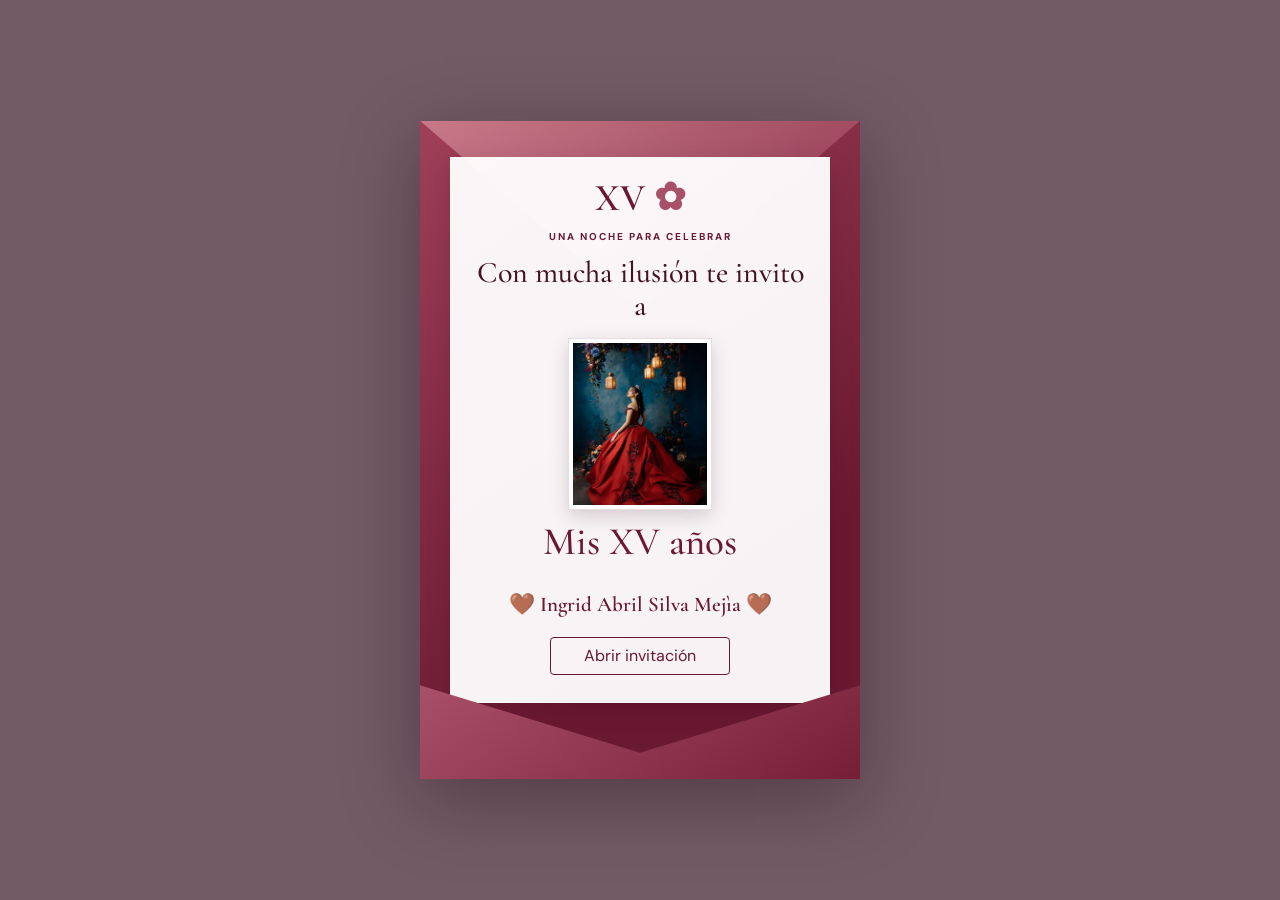
==== index.html @ 30e4f1e2 "Add files via upload Invitacion V1" ====
<!DOCTYPE html>
<html lang="es">
<head>
    <meta charset="UTF-8">
    <meta name="viewport" content="width=device-width, initial-scale=1.0">
    <meta name="theme-color" content="#6b1832">
    <meta name="description" content="Te invitamos a celebrar una noche muy especial: mis XV años.">
    <title>Mis XV años | Una noche inolvidable</title>
    <link rel="preconnect" href="https://fonts.googleapis.com">
    <link rel="preconnect" href="https://fonts.gstatic.com" crossorigin>
    <link href="https://fonts.googleapis.com/css2?family=Cormorant+Garamond:wght@400;500;600;700&family=DM+Sans:wght@400;500;600;700&display=swap" rel="stylesheet">
    <link rel="stylesheet" href="xv.css">
</head>


<body>
  <div class="welcome" id="sobre-inicial" role="dialog" aria-modal="true" aria-labelledby="welcome-title">
    <div class="welcome__card">
      <div class="welcome__face welcome__face--front">
        <div class="welcome__letter">
          <span class="welcome__ornament" aria-hidden="true">XV <span>✿</span></span>
          <p class="eyebrow">Una noche para celebrar</p>
          <h1 id="welcome-title">Con mucha ilusión te invito a</h1>
          <img class="welcome__photo" src="vestimenta.jpg" alt="Ingrid con su vestido de quinceañera">
          <p class="welcome__names">Mis XV años</p>
          <h2 class="welcome__guest-of-honor">🤎 Ingrid Abril Silva Mejìa 🤎</h2>
          <button class="button button--rose" id="abrir-invitacion" type="button">Abrir invitación</button>
        </div>
        <span class="welcome__flap" aria-hidden="true"></span>
        <span class="welcome__front" aria-hidden="true"></span>
      </div>
      <div class="welcome__face welcome__face--back" aria-hidden="true">
        <span class="welcome__back-ornament">✿</span>
        <span class="welcome__back-title">Mis XV años</span>
        <span class="welcome__back-name">Ingrid Abril</span>
        <span class="welcome__back-ornament">♡</span>
      </div>
    </div>
  </div>

  <audio id="musica-xv" loop preload="none">
    <source src="The_Cranberries_Dreams_Dir_Nico_Soultanakis720P_HDmp3.mp3" type="audio/mpeg">
  </audio>

  <main id="contenido-principal" hidden>
    <button class="music-toggle" id="btn-musica" type="button" aria-label="Reproducir música" title="Reproducir música">
      <svg class="music-toggle__monkey" viewBox="0 0 100 100" aria-hidden="true">
        <circle cx="19" cy="43" r="16" fill="#713b28"/>
        <circle cx="81" cy="43" r="16" fill="#713b28"/>
        <circle cx="19" cy="43" r="9" fill="#e99a83"/>
        <circle cx="81" cy="43" r="9" fill="#e99a83"/>
        <ellipse cx="50" cy="51" rx="35" ry="37" fill="#8d4b2f"/>
        <ellipse cx="50" cy="60" rx="25" ry="23" fill="#f3c99e"/>
        <ellipse cx="39" cy="48" rx="4" ry="5" fill="#2c1b19"/>
        <ellipse cx="61" cy="48" rx="4" ry="5" fill="#2c1b19"/>
        <ellipse cx="50" cy="61" rx="8" ry="6" fill="#713b28"/>
        <path d="M43 69q7 7 14 0" fill="none" stroke="#713b28" stroke-linecap="round" stroke-width="2.5"/>
        <circle cx="79" cy="79" r="16" fill="#f6c1d5" stroke="#fff" stroke-width="3"/>
        <path d="M78 69v12.5a4.5 4.5 0 1 1-3-4.25V72l11-2v9.5a4.5 4.5 0 1 1-3-4.25V68z" fill="#6b1832"/>
      </svg>
      <span class="music-toggle__label">Reproducir música</span>
    </button>
    <header class="hero" id="inicio">
      <img class="hero__photo" src="2.jpg" alt="Fotografía familiar" fetchpriority="high">
      <div class="hero__shade"></div>
      <div class="hero__content">
        <p class="eyebrow eyebrow--light">Con la bendición de mi familia</p>
        <h1>Mis <span>XV</span></h1>
        <p class="hero__subtitle">Una noche inolvidable</p>
        <span class="ornament-line" aria-hidden="true"></span>
        <p class="hero__date">6 de febrero de 2027 <span>·</span> 5:00 PM · Misión Pastoral San Benito Abad</p>
        <div class="hero__countdown" id="countdown" role="timer" aria-label="Tiempo restante para mis XV años"></div>
        <a class="scroll-link" href="#invitacion">Descubrir la invitación <span aria-hidden="true">↓</span></a>
      </div>
    </header>

    <section class="invitation section-reveal" id="invitacion">
      <div class="invitation__inner">
        <p class="eyebrow">Una fecha muy especial</p>
        <h2>¡Te espero para<br>celebrar mis XV!</h2>
        <p class="invitation__copy">Quiero compartir contigo una noche llena de alegría, música y momentos inolvidables.</p>
        <div class="invitation__details">
          <div><span>Fecha</span><strong>06 · 02 · 2027</strong></div>
          <div><span>Ceremonia</span><strong>5:00 PM</strong></div>
        </div>
      </div>
    </section>

    <section class="family section-reveal">
      <div class="family__confettis" aria-hidden="true"></div>
      <div class="section-heading">
        <p class="eyebrow">Con todo mi cariño</p>
        <h2>Mi familia</h2>
        <span class="ornament-line" aria-hidden="true"></span>
      </div>
      <div class="family__columns">
        <div class="family__group">
          <p class="eyebrow">Con amor</p>
          <h3>Maribel Mejìa</h3>
        </div>
        <div class="family__divider" aria-hidden="true">&amp;</div>
        <div class="family__group">
          <p class="eyebrow">Con amor</p>
          <h3>Oscar Silva</h3>
        </div>
      </div>
      <div class="family__godparents">
        <p class="eyebrow">Mis padrinos</p>
        <h3>Juan Silva  <br> &   <br> Socorro Martinez</h3>
      </div>
    </section>

    <section class="when section-reveal" id="donde">
      <div class="section-heading">
        <p class="eyebrow">Celebra conmigo</p>
        <h2>El gran día</h2>
        <span class="ornament-line" aria-hidden="true"></span>
      </div>
      <div class="when__grid">
        <article class="venue">
          <p class="venue__number">01</p>
          <p class="eyebrow">Misa de acción de gracias</p>
          <h3>Misión Pastoral San Benito Abad</h3>
          <p class="venue__detail">6 de febrero de 2027<br>5:00 PM</p>
          <a class="text-link" href="https://www.google.com/maps/place/Misi%C3%B3n+Pastoral+San+Benito+Abad/@19.6122357,-99.2534161,2339a,75y,11.13h,90t/data=!3m7!1e1!3m5!1sdpe-6t6GuTnbYP29qfIzUw!2e0!6shttps:%2F%2Fstreetviewpixels-pa.clients6.google.com%2Fv1%2Fthumbnail%3Fcb_client%3Dmaps_sv.tactile%26w%3D900%26h%3D600%26pitch%3D0%26panoid%3Ddpe-6t6GuTnbYP29qfIzUw%26yaw%3D11.132422!7i16384!8i8192!4m14!1m7!3m6!1s0x85d21c2103e4a191:0x420dc3107eb831f0!2sMisi%C3%B3n+Pastoral+San+Benito+Abad!8m2!3d19.6126262!4d-99.2533243!16s%2Fg%2F1tlw9f0z!3m5!1s0x85d21c2103e4a191:0x420dc3107eb831f0!8m2!3d19.6126262!4d-99.2533243!16s%2Fg%2F1tlw9f0z?hl=es&entry=ttu&g_ep=EgoyMDI2MTEwNC4wIKXMDSoASAFQAw%3D%3D" target="_blank" rel="noreferrer">Ver ubicación <span aria-hidden="true">↗</span></a>
          <div class="map-frame">
            <iframe title="Ubicación de la Iglesia " src="https://www.google.com/maps/embed?pb=!4v1794340096740!6m8!1m7!1sdpe-6t6GuTnbYP29qfIzUw!2m2!1d19.61223569526298!2d-99.25341608634376!3f11.132422!4f0!5f0.7820865974627469" width="600" height="450" style="border:0;" allowfullscreen="" loading="lazy" referrerpolicy="strict-origin-when-cross-origin"></iframe>
        </article>
        <article class="venue venue--reception">
          <p class="venue__number">02</p>
          <p class="eyebrow">Después de la misa</p>
          <h3>Recepción</h3>
          <p class="venue__detail">Salón de Eventos Paraíso del Lago</p>
          <iframe src="https://www.google.com/maps/embed?pb=!4v1794340996801!6m8!1m7!1sdqUSLPzIxo-maxhY0aLf6w!2m2!1d19.63039545150754!2d-99.250077140533!3f251.9183203201843!4f-6.220712863128952!5f0.7820865974627469" width="600" height="450" style="border:0;" allowfullscreen="" loading="lazy" referrerpolicy="strict-origin-when-cross-origin"></iframe>
          <details class="venue__calendar">
            <summary class="btn-calendar">📅 Guarda la fecha en tu calendario <span aria-hidden="true">⌄</span></summary>
            <div class="venue__calendar-menu">
              <a class="btn-calendar" href="https://calendar.google.com/calendar/render?action=TEMPLATE&amp;text=Recepci%C3%B3n%20de%20mis%20XV%20a%C3%B1os&amp;dates=20270206T180000/20270207T000000&amp;ctz=America%2FMexico_City&amp;details=Recepci%C3%B3n%20de%20XV%20a%C3%B1os.%20%C2%A1Nos%20espera%20una%20tarde%20llena%20de%20alegr%C3%ADa!&amp;location=Sal%C3%B3n%20de%20Eventos%20Para%C3%ADso%20del%20Lago" target="_blank" rel="noreferrer">Agregar a Google Calendar</a>
              <a class="btn-calendar" href="recepcion.ics">Agregar a Apple Calendar</a>
            </div>
          </details>
          <p class="venue__note">¡Nos espera una tarde llena de alegría!</p>
        </article>
      </div>
    </section>

    <section class="schedule section-reveal" id="programa">
      <div class="section-heading">
        <p class="eyebrow">Una noche para recordar</p>
        <h2>Itinerario</h2>
        <span class="ornament-line" aria-hidden="true"></span>
      </div>
      <ol class="schedule__list">
        <li><span class="schedule__icon" aria-hidden="true"><span class="schedule__water"></span><span class="schedule__symbol">⛪</span></span><time>17:00 HRS</time><span>Misa de acción de gracias</span></li>
        <li><span class="schedule__icon" aria-hidden="true"><span class="schedule__water"></span><span class="schedule__symbol">🍽</span></span><time>18:30–20:00 HRS</time><span>Cena</span></li>
        <li><span class="schedule__icon" aria-hidden="true"><span class="schedule__water"></span><span class="schedule__symbol">💃</span></span><time>20:00 HRS</time><span>Vals de la quinceañera</span></li>
        <li><span class="schedule__icon" aria-hidden="true"><span class="schedule__water"></span><span class="schedule__symbol">🎂</span></span><time>21:30 HRS</time><span>Partida del pastel</span></li>
        <li><span class="schedule__icon" aria-hidden="true"><span class="schedule__water"></span><span class="schedule__symbol">♫</span></span><time>22:00 HRS en adelante...</time><span>Celebración</span></li>
      </ol>
    </section>

    <section class="celebration-info section-reveal">
      <article class="info-panel dress-code">
        <span class="info-panel__icon" aria-hidden="true">✿</span>
        <p class="eyebrow">Código de vestimenta</p>
        <h2>Formal</h2>
        <h2></h2>🌹 El color vino está reservado para la quinceañera. 🌹</h2>
      </article>
      <article class="info-panel gift-table">
        <span class="info-panel__icon" aria-hidden="true">♡</span>
        <p class="eyebrow">Mesa de regalos</p>
        <h2>Tu compañía es mi mejor regalo</h2>
        <!-- <p>Si deseas tener un detalle conmigo, un sobre será muy bien recibido.</p> -->
        <button class="gift-table__surprise" id="gift-surprise" type="button" aria-label="Toca el regalo para lanzar confeti">
          <img class="gift-table__image" src="regalo.jpg" alt="">
          <span class="gift-table__confetti" aria-hidden="true"></span>
        </button>
        <p class="gift-table__hint">Toca el regalo para lanzar confeti</p>
        <p>¿Quieres sorprenderme? Un detallito tuyo me hará muchísima ilusión. ¡Gracias por tu cariño!</p>
        <!-- <div class="gift-links">
          <a class="gift-link gift-link--primary" href="https://www.elpalaciodehierro.com/listaregalos" target="_blank" rel="noreferrer">Abrir mesa de regalos <span aria-hidden="true">↗</span></a>
          <a class="gift-link" href="https://www.elpalaciodehierro.com/" target="_blank" rel="noreferrer">Visitar Palacio de Hierro <span aria-hidden="true">↗</span></a>
        </div> -->
      </article>
    </section>

    <!-- <section class="gallery section-reveal" id="fotos">
      <div class="section-heading">
        <p class="eyebrow">Un recuerdo de esta etapa tan especial</p>
        <h2>Fotos de la quinceañera</h2>
        <span class="ornament-line" aria-hidden="true"></span>
      </div>
      <div class="carousel">
        <button class="carousel__button" id="anterior" type="button" aria-label="Foto anterior">←</button>
        <figure class="carousel__frame">
          <img id="imagen-carrusel" src="7.jpg" alt="Foto de ejemplo de la quinceañera, 1 de 7">
          <figcaption id="foto-contador" aria-live="polite">01 / 07</figcaption>
        </figure>
        <button class="carousel__button" id="siguiente" type="button" aria-label="Foto siguiente">→</button>
      </div>
    </section> -->

    <!-- <section class="favorite-people section-reveal" id="personas-favoritas">
      <div class="section-heading">
        <p class="eyebrow">Siempre cerca de mi corazón</p>
        <h2>Mis personas favoritas</h2>
        <span class="ornament-line" aria-hidden="true"></span>
      </div>
      <div class="favorite-people__grid">
        <article class="favorite-person">
          <div class="favorite-person__caption"><p class="eyebrow">Mi raíz y mi hogar</p><h3>Mis papás</h3></div>
          <img src="5.jpg" alt="Foto de ejemplo de mis papás" loading="lazy">
        </article>
        <article class="favorite-person">
          <div class="favorite-person__caption"><p class="eyebrow">Mis compañeros de aventuras</p><h3>Mis hermanos</h3></div>
          <img src="4.jpg" alt="Foto de ejemplo de mis hermanos" loading="lazy">
        </article>
        <article class="favorite-person">
          <div class="favorite-person__caption"><p class="eyebrow">Un amor que me guía</p><h3>Mis abuelos</h3></div>
          <img src="3.jpg" alt="Foto de ejemplo de mis abuelos" loading="lazy">
        </article>
      </div>
    </section> -->

    <section class="trivia section-reveal" id="trivia">
      <div class="section-heading">
        <p class="eyebrow">¿Qué tanto sabes de esta noche?</p>
        <h2>Trivia de mis XV</h2>
        <span class="ornament-line" aria-hidden="true"></span>
        <p class="trivia__intro">Responde estas preguntas y descubre cuántas aciertas.</p>
      </div>
      <div class="trivia__game" id="trivia-juego">
        <p class="trivia__progress" id="trivia-progreso" aria-live="polite">5 preguntas</p>
        <h3 class="trivia__question" id="trivia-pregunta">¿Lista o listo para jugar?</h3>
        <div class="trivia__options" id="trivia-opciones"></div>
        <p class="trivia__feedback" id="trivia-mensaje" aria-live="polite"></p>
        <button class="button button--dark" id="trivia-iniciar" type="button">Comenzar trivia</button>
      </div>
    </section>

    <!-- <section class="music section-reveal" id="celebracion">
      <div class="section-heading">
        <p class="eyebrow">La fiesta continúa</p>
        <h2>Que suene la música</h2>
        <span class="ornament-line" aria-hidden="true"></span>
        <p class="music__note">Grupo invitado: La Azendencia</p>
      </div>
      <div class="video-frame">
        <video controls preload="metadata" poster="la_azendenciajpg.jpg">
          <source src="la_azendencia.mp4" type="video/mp4">
          Tu navegador no soporta video HTML5.
        </video>
      </div>
    </section> -->

    <section class="memories section-reveal">
      <div class="section-heading">
        <p class="eyebrow">Guarda un recuerdo de esta noche</p>
        <h2>Comparte tus fotos</h2>
        <span class="ornament-line" aria-hidden="true"></span>
        <p>Escanea el código para subir tus fotos de la fiesta.</p>
      </div>
      <img class="memories__qr" src="frame.png" alt="Código QR para compartir fotos">
    </section>

    <section class="rsvp section-reveal" id="confirmacion">
      <div class="rsvp__inner">
        <p class="eyebrow">¡Espero que puedas acompañarme!</p>
        <h2>Confirma tu asistencia</h2>
        <p id="pase-cupo" class="rsvp__quota" hidden></p>
        <p>Escribe tu nombre completo para preparar tu mensaje de confirmación.</p>
        <!-- <p class="rsvp__ticket-note">La familia prepara cada pase con el cupo asignado. El QR abre esta invitación e indica los lugares autorizados.</p> -->
        <form id="form-rsvp">
          <label for="nombre">Tu nombre completo</label>
          <input type="text" id="nombre" name="nombre" placeholder="Nombre y apellidos" autocomplete="name" minlength="3" maxlength="120" required>
          <div class="rsvp__actions">
            <button class="button button--dark" type="submit" name="confirmacion" value="Mamá"><svg class="whatsapp-icon" viewBox="0 0 24 24" aria-hidden="true"><path d="M20.5 11.7a8.4 8.4 0 0 1-12.4 7.4L3 20.5l1.5-4.9a8.4 8.4 0 1 1 16-3.9Z"/><path d="M8.8 8.1c.2-.5.4-.5.7-.5h.5c.2 0 .4.1.5.4l.8 1.8c.1.2.1.4 0 .6l-.5.7c-.2.2-.3.4-.1.7.2.4.8 1.3 1.7 2 .8.7 1.5.9 1.8 1 .3.1.5 0 .7-.2l.8-.9c.2-.2.4-.2.7-.1l1.7.8c.3.1.4.3.4.5s-.1 1-.6 1.4c-.5.5-1.1.7-1.8.7s-2-.3-3.8-1.4c-2.2-1.3-3.6-3.8-3.7-3.9-.1-.2-.9-1.2-.9-2.3 0-1.1.5-1.7.7-1.9Z"/></svg>CONFIRMAR MÀMA <span aria-hidden="true">↗</span></button>
            <button class="button button--dark" type="submit" name="confirmacion" value="Papá"><svg class="whatsapp-icon" viewBox="0 0 24 24" aria-hidden="true"><path d="M20.5 11.7a8.4 8.4 0 0 1-12.4 7.4L3 20.5l1.5-4.9a8.4 8.4 0 1 1 16-3.9Z"/><path d="M8.8 8.1c.2-.5.4-.5.7-.5h.5c.2 0 .4.1.5.4l.8 1.8c.1.2.1.4 0 .6l-.5.7c-.2.2-.3.4-.1.7.2.4.8 1.3 1.7 2 .8.7 1.5.9 1.8 1 .3.1.5 0 .7-.2l.8-.9c.2-.2.4-.2.7-.1l1.7.8c.3.1.4.3.4.5s-.1 1-.6 1.4c-.5.5-1.1.7-1.8.7s-2-.3-3.8-1.4c-2.2-1.3-3.6-3.8-3.7-3.9-.1-.2-.9-1.2-.9-2.3 0-1.1.5-1.7.7-1.9Z"/></svg>CONFIRMAR PÀPA <span aria-hidden="true">↗</span></button>
          </div>
        </form>
        <p class="rsvp__message" id="mensaje" role="status" aria-live="polite"></p>
      </div>
    </section>
    <footer class="footer">
      <canvas class="footer__confetti" id="footer-confetti" aria-hidden="true"></canvas>
      <div class="footer__content">
        <p class="eyebrow">Con todo mi cariño</p>
        <p class="footer__message">¡Te espero en mi fiesta de XV para que sigamos compartiendo momentos únicos!</p>
        <p class="footer__no-faltes">¡No faltes!</p>
        <p class="footer__names">Ingrid Abril Silva Mejìa</p>
        <p class="footer__subtitle">mis quince años</p>
        <p>6 de febrero de 2027 · 5:00 PM</p>
      </div>
    </footer>
  </main>

  <canvas id="trivia-confetti" aria-hidden="true"></canvas>
  <script src="invitacion.js"></script>
</body>
</html>
---- xv.css ----
:root {
    color-scheme: light;
    --wine: #6b1832;
    --wine-dark: #421322;
    --wine-soft: #a95069;
    --paper: #fff;
    --blush: #f8f3f4;
    --line: #eadde1;
    --muted: #796870;
    --serif: "Cormorant Garamond", Georgia, serif;
    --sans: "DM Sans", "Segoe UI", sans-serif;
}

* { box-sizing: border-box; }
html { scroll-behavior: smooth; scroll-padding-top: 24px; }
body {
    margin: 0;
    color: var(--wine-dark);
    background: var(--paper);
    font: 15px/1.65 var(--sans);
}
body.is-locked { overflow: hidden; }
button, input, textarea { font: inherit; }
button, a { -webkit-tap-highlight-color: transparent; }
a { color: inherit; }
img, video, iframe { max-width: 100%; }
[hidden] { display: none !important; }
.button, .btn-calendar, .gift-link, .carousel__button, .trivia__option {
    display: inline-block;
    padding: 6px 12px;
    border: 1px solid var(--wine);
    border-radius: .25rem;
    outline: 0;
    background: transparent;
    color: var(--wine);
    cursor: pointer;
    font-size: 1rem;
    font-weight: 400;
    line-height: 1.5;
    text-align: center;
    text-decoration: none;
    transition: color .15s ease-in-out, background-color .15s ease-in-out, border-color .15s ease-in-out, box-shadow .15s ease-in-out;
}
.button:hover, .btn-calendar:hover, .gift-link:hover, .carousel__button:hover, .trivia__option:hover:not(:disabled) {
    border-color: var(--wine);
    background: var(--wine);
    color: white;
}
.button:focus-visible, .btn-calendar:focus-visible, .gift-link:focus-visible, .carousel__button:focus-visible, .trivia__option:focus-visible, .music-toggle:focus-visible {
    box-shadow: 0 0 0 3px rgb(107 24 50 / 30%);
}

.welcome {
    position: fixed;
    z-index: 20;
    inset: 0;
    display: grid;
    place-items: center;
    padding: 24px;
    overflow-y: auto;
    perspective: 1400px;
    background: rgb(48 14 29 / 68%);
    animation: veil-in 400ms ease both;
}
.welcome.is-opening { opacity: 0; transition: opacity 760ms ease; }
.welcome__card {
    position: relative;
    width: min(100%, 440px);
    background: linear-gradient(145deg, #9f4058, #6b1832 72%);
    text-align: center;
    box-shadow: 0 20px 70px rgb(34 10 20 / 38%);
    animation: card-in 650ms cubic-bezier(.2, .75, .25, 1) both;
    transform-style: preserve-3d;
    transition: transform 760ms cubic-bezier(.2, .75, .25, 1);
}
.welcome__card.is-opening { transform: rotateY(180deg) scale(.94); }
.welcome__face {
    position: relative;
    width: 100%;
    min-height: 100%;
    backface-visibility: hidden;
    -webkit-backface-visibility: hidden;
}
.welcome__face--front { padding: 18px 22px 76px; }
.welcome__face--back {
    position: absolute;
    inset: 0;
    display: flex;
    flex-direction: column;
    align-items: center;
    justify-content: center;
    gap: 18px;
    padding: 34px;
    transform: rotateY(180deg);
    background: radial-gradient(circle at center, #a95069, #6b1832 72%);
    color: #fff;
    font-family: var(--serif);
}
.welcome__back-ornament { color: #f1c8d3; font-size: 32px; }
.welcome__back-title { font-size: 28px; letter-spacing: 3px; text-transform: uppercase; }
.welcome__back-name { color: #f1c8d3; font-size: 42px; }
.welcome__face--front .welcome__flap,
.welcome__face--front .welcome__front { position: absolute; right: 0; left: 0; pointer-events: none; }
.welcome__face--front .welcome__flap {
    z-index: 1;
    top: 0;
    height: 190px;
    background: linear-gradient(145deg, #c77989, #8c3049);
    clip-path: polygon(0 0, 100% 0, 50% 100%);
}
.welcome__face--front .welcome__front {
    z-index: 3;
    bottom: 0;
    height: 94px;
    background: linear-gradient(145deg, #a95069, #761e38);
    clip-path: polygon(0 0, 50% 72%, 100% 0, 100% 100%, 0 100%);
}
.welcome__letter {
    position: relative;
    z-index: 2;
    margin: 18px 8px 0;
    padding: 22px 18px 28px;
    background: rgb(255 255 255 / 95%);
    box-shadow: 0 8px 24px rgb(34 10 20 / 15%);
}
.welcome__photo {
    display: block;
    width: 142px;
    height: 170px;
    margin: 16px auto 10px;
    border: 4px solid white;
    outline: 1px solid var(--line);
    object-fit: cover;
    object-position: center 36%;
    box-shadow: 0 6px 18px rgb(34 10 20 / 18%);
}
.welcome__guest-of-honor { margin: 0 0 20px; color: var(--wine); font: 600 21px/1.2 var(--serif); }
.welcome__ornament {
    display: block;
    margin-bottom: 12px;
    color: var(--wine);
    font: 600 38px/1 var(--serif);
}
.welcome__ornament span { color: var(--wine-soft); }
.eyebrow {
    margin: 0 0 12px;
    color: var(--wine);
    font-size: 10px;
    font-weight: 700;
    letter-spacing: 2px;
    line-height: 1.5;
    text-transform: uppercase;
}
.welcome h1 { max-width: 340px; margin: 0 auto; font: 500 30px/1.12 var(--serif); }
.welcome__names { margin: 12px 0 28px; color: var(--wine); font: 500 39px/1.1 var(--serif); }
.button--rose { min-width: 180px; }

.music-toggle {
    position: fixed;
    z-index: 30;
    top: 18px;
    right: 18px;
    display: grid;
    width: 78px;
    height: 78px;
    place-items: center;
    padding: 0;
    border: 0;
    outline: 0;
    background: transparent;
    color: var(--wine);
    cursor: pointer;
    filter: drop-shadow(0 3px 4px rgb(34 10 20 / 30%));
    transition: transform .2s ease, filter .2s ease;
}
.music-toggle:hover {
    filter: drop-shadow(0 5px 5px rgb(34 10 20 / 34%));
    transform: scale(1.08) rotate(4deg);
}
.music-toggle__monkey { display: block; width: 100%; height: 100%; overflow: visible; }
.music-toggle__label {
    position: absolute;
    width: 1px;
    height: 1px;
    overflow: hidden;
    clip: rect(0, 0, 0, 0);
    white-space: nowrap;
    clip-path: inset(50%);
}

.hero {
    position: relative;
    display: grid;
    min-height: min(820px, 100vh);
    min-height: min(820px, 100svh);
    overflow: hidden;
    place-items: center;
    background: var(--wine-dark);
    color: white;
    text-align: center;
}
.hero__photo, .hero__shade { position: absolute; inset: 0; width: 100%; height: 100%; }
.hero__photo { object-fit: cover; object-position: center 42%; animation: photo-arrive 1.2s ease both; }
.hero__shade { background: linear-gradient(180deg, rgb(43 11 25 / 22%), rgb(43 11 25 / 72%)); }
.hero__content {
    position: relative;
    z-index: 1;
    width: min(100% - 36px, 760px);
    padding: 100px 0 70px;
    animation: text-arrive 850ms 150ms ease both;
}
.hero__content::before { display: block; margin-bottom: 8px; color: #f1c8d3; content: "✿"; font-size: 25px; }
.eyebrow--light { color: #f5dce3; }
.hero h1 { margin: 10px 0 0; font: 500 clamp(70px, 12vw, 130px)/.9 var(--serif); }
.hero h1 span { color: #e6a9bc; font-style: italic; }
.hero__subtitle { margin: 16px 0 20px; font: 400 clamp(23px, 4vw, 34px)/1.2 var(--serif); }
.ornament-line { display: block; width: 54px; height: 1px; margin: 18px auto; background: var(--wine-soft); }
.hero__date { margin: 0; font-size: 11px; font-weight: 600; letter-spacing: 1.3px; text-transform: uppercase; }
.hero__date span { padding: 0 5px; color: #e6a9bc; }
.hero__countdown { display: flex; min-height: 54px; flex-wrap: wrap; justify-content: center; gap: 7px; margin: 16px 0 0; color: #f4dce4; }
.countdown-unit { display: grid; min-width: 64px; gap: 2px; padding: 6px 8px; border: 1px solid rgb(255 255 255 / 27%); background: rgb(66 19 34 / 42%); backdrop-filter: blur(4px); }
.countdown-unit strong { font: 600 25px/1 var(--serif); }
.countdown-unit span { font-size: 8px; letter-spacing: 1px; text-transform: uppercase; }
.hero__countdown-message { align-self: center; font: italic 19px/1.3 var(--serif); }
.scroll-link {
    display: inline-flex;
    align-items: center;
    gap: 10px;
    margin-top: 34px;
    color: white;
    font-size: 10px;
    font-weight: 600;
    letter-spacing: 1.5px;
    text-decoration: none;
    text-transform: uppercase;
}
.scroll-link span { color: #e6a9bc; font-size: 18px; }

.section-reveal {
    opacity: 0;
    filter: blur(4px);
    transform: translateY(30px) scale(.985);
    transition: opacity 750ms ease, filter 750ms ease, transform 750ms cubic-bezier(.2, .75, .25, 1);
}
.section-reveal > * {
    opacity: 0;
    transform: translateY(16px);
    transition: opacity 650ms ease, transform 650ms cubic-bezier(.2, .75, .25, 1);
}
.section-reveal.is-visible { opacity: 1; filter: blur(0); transform: translateY(0) scale(1); }
.section-reveal.is-visible > * { opacity: 1; transform: translateY(0); }
.section-reveal.is-visible > :nth-child(2) { transition-delay: 120ms; }
.section-reveal.is-visible > :nth-child(3) { transition-delay: 220ms; }
.section-reveal.is-visible > :nth-child(4) { transition-delay: 320ms; }
.invitation, .family, .when, .schedule, .gallery, .music, .memories, .rsvp, .trivia { padding: 88px 24px; }
.invitation {
    position: relative;
    overflow: hidden;
    background-color: var(--blush);
    background-image: radial-gradient(ellipse at 9% 12%, rgb(169 80 105 / 9%), transparent 32%), radial-gradient(ellipse at 94% 82%, rgb(107 24 50 / 6%), transparent 28%), url("fondo_rosas.png");
    background-size: auto, auto, cover;
    background-position: center;
    text-align: center;
}
.invitation__inner { max-width: 660px; margin: 0 auto; }
.invitation h2, .section-heading h2, .rsvp h2 { margin: 0; font: 500 clamp(38px, 6vw, 56px)/.98 var(--serif); }
.invitation__copy { max-width: 490px; margin: 20px auto 0; color: var(--muted); }
.invitation__details { display: flex; justify-content: center; gap: 70px; margin-top: 38px; }
.invitation__details div { display: grid; gap: 4px; }
.invitation__details span { color: var(--muted); font-size: 10px; letter-spacing: 1.2px; text-transform: uppercase; }
.invitation__details strong { font: 600 21px/1.2 var(--serif); }

.section-heading { margin: 0 auto 42px; text-align: center; }
.section-heading .eyebrow { margin-bottom: 8px; }
.section-heading::after { display: block; margin-top: 12px; color: var(--wine-soft); content: "✿"; font-size: 15px; }
.family { position: relative; isolation: isolate; overflow: hidden; background: var(--wine); color: white; text-align: center; }
.family__confettis { position: absolute; z-index: 0; inset: 0; overflow: hidden; pointer-events: none; }
.family > :not(.family__confettis) { position: relative; z-index: 1; }
.family__confetti-piece { position: absolute; top: -12px; left: var(--left); transform: rotate(var(--rotation)); }
.family__confetti-piece span { display: block; width: 4px; height: 7px; background: var(--color); opacity: 0; animation: family-confetti-fall calc(8s * var(--speed)) infinite cubic-bezier(.2, 1, .2, 1); animation-delay: var(--delay); animation-play-state: paused; }
.family.is-visible .family__confetti-piece span { animation-play-state: running; }
.family__confettis, .family__confettis * { transition: none !important; }
.family.section-reveal > .family__confettis { opacity: 1; transform: none; }
.family .section-heading h2, .family__group h3, .family__godparents h3 { color: white; }
.family .eyebrow { color: #ebc0cc; }
.family .section-heading::after { color: #e6a9bc; }
.family__columns { display: flex; align-items: center; justify-content: center; gap: clamp(24px, 7vw, 90px); max-width: 780px; margin: 0 auto; }
.family__group { min-width: 220px; }
.family__group .eyebrow { margin-bottom: 8px; }
.family__group h3, .family__godparents h3 { margin: 0; font: 500 28px/1.1 var(--serif); }
.family__divider { color: #e6a9bc; font: italic 34px/1 var(--serif); }
.family__godparents { width: fit-content; max-width: 100%; margin: 42px auto 0; padding-top: 20px; border-top: 1px solid rgb(255 255 255 / 28%); text-align: center; }


.when {
    background-color: var(--paper);
    background-image: url("rosas.jpg");
    background-position: center;
    background-size: cover;
}
.trivia, .music {
    background-color: var(--paper);
    background-image: url("rosas_fondo.jpg");
    background-position: center;
    background-size: cover;
}
.when { background-color: var(--blush); }
.when__grid { display: grid; grid-template-columns: minmax(0, 1.3fr) minmax(250px, .7fr); gap: 18px; width: min(100%, 1000px); margin: 0 auto; }
.venue { position: relative; min-width: 0; padding: 34px; border: 1px solid var(--line); background: rgb(255 255 255 / 88%); }
.venue__number { position: absolute; top: 24px; right: 28px; margin: 0; color: #d7b8c2; font: 500 38px/1 var(--serif); }
.venue h3 { margin: 0 0 14px; font: 500 32px/1.04 var(--serif); }
.venue__detail { margin: 0 0 10px; color: var(--muted); font-size: 13px; }
.venue__note { max-width: 230px; margin: 0; color: var(--muted); }
.text-link { display: inline-block; margin-bottom: 20px; color: var(--wine); font-size: 11px; font-weight: 700; text-underline-offset: 4px; }
.map-frame { width: 100%; aspect-ratio: 16 / 8; overflow: hidden; background: var(--blush); }
.map-frame iframe { display: block; width: 100%; height: 100%; border: 0; }
.venue__calendar { position: relative; margin: 18px 0; }
.venue__calendar summary { display: flex; width: fit-content; min-height: 42px; align-items: center; justify-content: center; gap: 10px; margin: 0 auto; cursor: pointer; list-style: none; }
.venue__calendar summary::-webkit-details-marker { display: none; }
.venue__calendar summary span { font-size: 16px; transition: transform 180ms ease; }
.venue__calendar[open] summary span { transform: rotate(180deg); }
.venue__calendar-menu { display: grid; gap: 8px; margin-top: 9px; padding: 10px; border: 1px solid var(--line); background: white; box-shadow: 0 8px 20px rgb(34 10 20 / 12%); }
.btn-calendar { display: inline-flex; align-items: center; justify-content: center; font-family: var(--sans); }
.venue--reception { display: flex; min-height: 280px; flex-direction: column; justify-content: center; }
.venue--reception .venue__number { top: 30px; }

.schedule { background: var(--wine-dark); color: white; }
.schedule .section-heading h2 { color: white; }
.schedule .eyebrow { color: #e6b8c5; }
.schedule .section-heading::after { color: #e6a9bc; }
.schedule__list { width: min(100%, 660px); margin: 0 auto; padding: 0; list-style: none; }
.schedule__list li {
    display: grid;
    grid-template-columns: 44px minmax(140px, .75fr) 1.25fr;
    gap: 18px;
    align-items: center;
    padding: 15px 0;
    border-bottom: 1px solid rgb(255 255 255 / 20%);
}
.schedule__list li:first-child { border-top: 1px solid rgb(255 255 255 / 20%); }
.schedule__icon { position: relative; display: grid; width: 40px; height: 40px; overflow: hidden; place-items: center; border: 1px solid rgb(255 255 255 / 48%); border-radius: 50%; background: white; color: var(--wine); font-size: 18px; }
.schedule__water { position: absolute; right: 0; bottom: 0; left: 0; height: var(--nivel-agua, 0%); background: linear-gradient(180deg, #a95069, #6b1832); transition: height 160ms linear; }
.schedule__symbol { position: relative; z-index: 1; }
.schedule__list time { color: #f1c8d3; font: 600 22px/1 var(--serif); }
.schedule__list li span:last-child { color: #f5e8ec; }

.celebration-info { display: grid; grid-template-columns: repeat(2, minmax(0, 1fr)); gap: 18px; padding: 8px 24px 88px; background: var(--paper); }
.info-panel { display: flex; min-height: 260px; flex-direction: column; align-items: center; justify-content: center; padding: 32px; border: 1px solid var(--line); text-align: center; }
.dress-code {
    background-color: var(--blush);
    background-image: linear-gradient(rgb(255 255 255 / 48%), rgb(255 255 255 / 48%)), url("vestimenta.jpg");
    background-position: center;
    background-size: cover;
}
.gift-table { background: #fff; }
.gift-table__surprise {
    position: relative;
    display: block;
    width: min(100%, 180px);
    height: 140px;
    margin: 14px auto 0;
    padding: 0;
    overflow: visible;
    border: 0;
    background: transparent;
    cursor: pointer;
    -webkit-tap-highlight-color: transparent;
}
.gift-table__surprise:focus-visible { outline: 3px solid var(--wine-soft); outline-offset: 4px; }
.gift-table__image { display: block; width: min(100%, 180px); height: 140px; margin: 14px auto 0; object-fit: contain; }
.gift-table__surprise .gift-table__image { width: 100%; height: 100%; margin: 0; transition: transform 180ms ease; }
.gift-table__surprise:hover .gift-table__image { transform: translateY(-4px) scale(1.04); }
.gift-table__confetti { position: absolute; z-index: 1; inset: 0; overflow: visible; pointer-events: none; }
.gift-table__confetti-piece {
    position: absolute;
    top: 50%;
    left: 50%;
    width: 8px;
    height: 12px;
    border-radius: 1px;
    background: var(--color);
    animation: gift-confetti-burst 900ms cubic-bezier(.15, .7, .3, 1) both;
    pointer-events: none;
}
.gift-table__hint { display: block; margin: 4px 0 12px; color: var(--wine-soft); font-size: 11px; }
.info-panel__icon { margin-bottom: 12px; color: var(--wine); font-size: 30px; line-height: 1; }
.info-panel h2 { max-width: 430px; margin: 0 0 10px; font: 500 34px/1.05 var(--serif); }
.info-panel > p:last-child { max-width: 340px; margin: 0; color: var(--muted); }
.gift-links { display: flex; flex-wrap: wrap; justify-content: center; gap: 10px; margin-top: 20px; }
.gift-link { display: inline-flex; align-items: center; justify-content: center; gap: 8px; }

/*
.gallery { background: var(--blush); }
.carousel { display: flex; align-items: center; justify-content: center; gap: 20px; width: min(100%, 840px); margin: 0 auto; }
.carousel__button { display: grid; width: 44px; height: 44px; flex: 0 0 auto; place-items: center; font-size: 20px; }
.carousel__frame { position: relative; width: min(100%, 640px); aspect-ratio: 4 / 3; margin: 0; overflow: hidden; background: #eee6e8; }
.carousel__frame img { display: block; width: 100%; height: 100%; object-fit: cover; object-position: center 40%; transition: opacity 220ms ease; }
.carousel__frame figcaption { position: absolute; right: 12px; bottom: 12px; padding: 5px 9px; background: rgb(66 19 34 / 75%); color: white; font-size: 10px; letter-spacing: 1px; }
*/
.favorite-people { background: var(--paper); }
.favorite-people__grid { display: grid; grid-template-columns: repeat(3, minmax(0, 1fr)); gap: 20px; width: min(100%, 1000px); margin: 0 auto; }
.favorite-person { min-width: 0; background: var(--blush); text-align: center; }
.favorite-person__caption { display: grid; min-height: 110px; align-content: center; padding: 18px 12px; }
.favorite-person__caption .eyebrow { margin-bottom: 5px; font-size: 9px; letter-spacing: 1.2px; }
.favorite-person__caption h3 { margin: 0; color: var(--wine-dark); font: 500 28px/1.1 var(--serif); }
.favorite-person img { display: block; width: 100%; aspect-ratio: 4 / 3; object-fit: cover; object-position: center 38%; }
.trivia { }
.trivia__intro { margin: 14px 0 0; color: var(--muted); }
.trivia__game { width: min(100%, 560px); margin: 0 auto; padding: 30px; border: 1px solid var(--line); background: white; text-align: center; }
.trivia__progress { margin: 0 0 12px; color: var(--wine); font-size: 10px; font-weight: 700; letter-spacing: 1.5px; text-transform: uppercase; }
.trivia__question { margin: 0 0 20px; font: 500 27px/1.15 var(--serif); }
.trivia__options { display: grid; gap: 9px; }
.trivia__option { width: 100%; }
.trivia__option:disabled { cursor: default; opacity: .7; }
.trivia__option.is-correct { border-color: #198754; box-shadow: 0 0 0 3px rgb(25 135 84 / 42%); }
.trivia__option.is-incorrect { border-color: #dc3545; box-shadow: 0 0 0 3px rgb(220 53 69 / 42%); }
.trivia__feedback { min-height: 24px; margin: 12px 0 0; color: var(--wine); font-size: 13px; }
.trivia .button--dark:disabled { cursor: default; opacity: .6; transform: none; }
#trivia-confetti { position: fixed; z-index: 40; inset: 0; display: none; width: 100%; height: 100%; pointer-events: none; }
#trivia-confetti.is-active { display: block; }

.music { }
.music__note { margin: 14px 0 0; color: var(--muted); }
.video-frame { width: min(100%, 760px); aspect-ratio: 16 / 9; margin: 0 auto; background: var(--wine-dark); }
.video-frame video { display: block; width: 100%; height: 100%; }
.memories { background: var(--blush); text-align: center; }
.memories .section-heading { margin-bottom: 24px; }
.memories .section-heading > p:last-child { margin: 16px 0 0; color: var(--muted); }
.memories__qr { display: block; width: 190px; aspect-ratio: 1; margin: 0 auto; object-fit: contain; background: white; }

.rsvp { background: #f3e8eb; }
.rsvp__inner { width: min(100%, 520px); margin: 0 auto; text-align: center; }
.rsvp__inner > p:not(.eyebrow, .rsvp__message) { margin: 14px 0 28px; color: #66545b; }
.rsvp form { display: grid; gap: 9px; text-align: left; }
.rsvp label { margin-top: 8px; color: #66545b; font-size: 11px; font-weight: 700; }
.rsvp input, .rsvp textarea { width: 100%; min-height: 48px; padding: 12px 14px; border: 1px solid rgb(66 19 34 / 20%); border-radius: 0; outline-color: var(--wine); background: white; color: var(--wine-dark); font-size: 14px; resize: vertical; }
.rsvp input::placeholder, .rsvp textarea::placeholder { color: #9c858e; }
.rsvp__actions { display: grid; gap: 10px; margin-top: 12px; }
.button--dark { justify-self: center; margin-top: 12px; }
.rsvp__actions .button--dark { display: inline-flex; width: 100%; align-items: center; justify-content: center; gap: 9px; margin-top: 0; }
.rsvp__actions .button--dark:disabled { cursor: wait; opacity: .65; }
.whatsapp-icon { width: 20px; height: 20px; flex: 0 0 auto; fill: none; stroke: currentColor; stroke-linecap: round; stroke-linejoin: round; stroke-width: 1.6; }
.whatsapp-icon path + path { fill: currentColor; stroke: none; }
.rsvp__message { min-height: 24px; margin: 14px 0 0; color: var(--wine); font-size: 13px; }
.rsvp__ticket { margin-top: 24px; padding: 24px; border: 1px solid rgb(66 19 34 / 20%); background: white; }
.rsvp__ticket h3 { margin: 0; color: var(--wine-dark); font: 500 30px/1.1 var(--serif); }
.rsvp__ticket > p { margin: 10px 0; color: #66545b; }
.rsvp__qr { display: grid; width: 256px; min-height: 256px; place-items: center; margin: 18px auto; }
.rsvp__qr img, .rsvp__qr canvas { display: block; max-width: 100%; height: auto; }
.rsvp__ticket .rsvp__whatsapp { display: flex; width: 100%; align-items: center; justify-content: center; margin-top: 12px; text-decoration: none; }
.rsvp__ticket-note { margin: 18px 0 0 !important; font-size: 12px; }
.rsvp__quota { padding: 14px; border: 1px solid rgb(66 19 34 / 20%); background: white; color: var(--wine) !important; font-weight: 700; }
.pass-maker { min-height: 100vh; padding: 48px 20px; background: #f3e8eb; }
.pass-maker__panel { width: min(100%, 620px); margin: 0 auto; padding: clamp(24px, 6vw, 48px); background: white; box-shadow: 0 16px 50px rgb(34 10 20 / 10%); }
.pass-maker__panel h1 { margin: 0; font: 500 clamp(38px, 7vw, 56px)/1 var(--serif); text-align: center; }
.pass-maker__panel > p:not(.eyebrow, .rsvp__message) { margin: 18px 0 26px; color: #66545b; }
.pass-maker__instructions { display: grid; gap: 10px; margin: 22px 0; padding-left: 24px; color: #66545b; }
.pass-maker__instructions li { padding-left: 4px; }
.pass-maker__form { display: grid; gap: 10px; }
.pass-maker__form label { margin-top: 8px; color: #66545b; font-size: 12px; font-weight: 700; }
.pass-maker__form input, .pass-maker__form select { width: 100%; min-height: 48px; padding: 12px 14px; border: 1px solid rgb(66 19 34 / 20%); border-radius: 0; outline-color: var(--wine); background: white; color: var(--wine-dark); font: inherit; }
.pass-maker__form .button--dark, .pass-maker__result .button--dark { display: block; width: 100%; margin-top: 12px; }
.pass-maker__result { display: grid; gap: 8px; margin-top: 28px; }
.pass-maker__preview { display: block; width: min(100%, 420px); height: auto; margin: 0 auto 16px; border: 1px solid var(--line); }
.pass-maker__result > p { margin: 12px 0 0; color: #66545b; font-size: 13px; }
.footer { position: relative; isolation: isolate; overflow: hidden; padding: 44px 20px 50px; background: var(--wine-dark); color: white; text-align: center; }
.footer__confetti { position: absolute; z-index: -1; inset: 0; width: 100%; height: 100%; pointer-events: none; }
.footer__content { position: relative; z-index: 1; }
.footer .eyebrow { color: #e6c3b8; }
.footer__message { max-width: 720px; margin: 22px auto 0; color: #f1c8d3; font: 500 clamp(26px, 5vw, 42px)/1.2 var(--serif); }
.footer__no-faltes { margin: 32px 0; color: #f1c8d3; font: 500 clamp(26px, 5vw, 38px)/1.1 var(--serif); }
.footer__names { margin: 0; color: #e6a9bc; font: 600 clamp(28px, 6vw, 52px)/1.1 var(--serif); text-transform: uppercase; overflow-wrap: anywhere; }
.footer__subtitle { margin: 2px 0 0; color: white; font: italic 500 clamp(25px, 5vw, 38px)/1.1 var(--serif); }
.footer > p:last-child { margin: 10px 0 0; color: #eadde1; font-size: 11px; letter-spacing: 1px; }

@keyframes veil-in { from { opacity: 0; } to { opacity: 1; } }
@keyframes card-in { from { opacity: 0; } to { opacity: 1; } }
@keyframes photo-arrive { from { transform: scale(1.035); } to { transform: scale(1); } }
@keyframes text-arrive { from { opacity: 0; transform: translateY(12px); } to { opacity: 1; transform: translateY(0); } }
@keyframes family-confetti-fall {
    0% { opacity: 0; transform: translateY(-12px) rotateY(0) rotateX(0) rotateZ(0); }
    10%, 85% { opacity: .9; }
    100% { opacity: 0; transform: translateY(100vh) rotateY(900deg) rotateX(700deg) rotateZ(400deg); }
}
@keyframes gift-confetti-burst {
    0% { opacity: 1; transform: translate(-50%, -50%) scale(.6) rotate(0); }
    100% { opacity: 0; transform: translate(calc(-50% + var(--x)), calc(-50% + var(--y))) scale(1) rotate(var(--rotation)); }
}

@media (prefers-reduced-motion: reduce) {
    .family__confettis { display: none; }
}

@media (max-width: 680px) {
    .welcome__face--front { padding: 14px 14px 68px; }
    .welcome__letter { margin: 16px 3px 0; padding: 20px 12px 24px; }
    .welcome__face--front .welcome__flap { height: 150px; }
    .welcome__face--front .welcome__front { height: 82px; }
    .welcome__photo { width: 126px; height: 150px; }
    .welcome h1 { font-size: 27px; }
    .welcome__names { font-size: 35px; }
    .welcome__guest-of-honor { font-size: 19px; }
    .hero { min-height: 100vh; min-height: 100svh; }
    .hero__photo { object-position: 52% center; }
    .hero__content { padding-top: 110px; }
    .hero h1 { font-size: clamp(62px, 15vw, 86px); }
    .hero__date { font-size: 9px; letter-spacing: .8px; }
    .invitation, .family, .when, .schedule, .gallery, .music, .memories, .rsvp, .trivia { padding: 68px 20px; }
    .invitation__details { gap: 24px; }
    .invitation__details strong { font-size: 18px; }
    .family__columns { flex-direction: column; gap: 24px; }
    .family__divider { font-size: 25px; }
    .family__godparents { margin-top: 30px; }
    .family__group h3, .family__godparents h3 { font-size: 25px; }
    .when__grid { grid-template-columns: 1fr; }
    .venue { padding: 28px 22px; }
    .venue--reception { min-height: 220px; }
    .schedule__list li { grid-template-columns: 38px minmax(110px, .8fr) 1.2fr; gap: 10px; }
    .schedule__icon { width: 34px; height: 34px; font-size: 16px; }
    .schedule__list time { font-size: 18px; }
    .celebration-info { grid-template-columns: 1fr; padding: 18px 20px 68px; }
    .info-panel { min-height: 220px; padding: 26px 20px; }
    .trivia__game { padding: 24px 18px; }
    .favorite-people__grid { grid-template-columns: 1fr; width: min(100%, 440px); }
    .music-toggle { top: 12px; right: 12px; width: 66px; height: 66px; }
}

@media (max-width: 380px) {
    .invitation__details { flex-direction: column; gap: 16px; }
    .schedule__list li { grid-template-columns: 34px 1fr; gap: 4px 10px; }
    .schedule__icon { grid-row: span 2; }
    .schedule__list li > span:last-child { grid-column: 2; }
}

@media (prefers-reduced-motion: reduce) {
    *, *::before, *::after { scroll-behavior: auto !important; animation-duration: .01ms !important; animation-iteration-count: 1 !important; transition-duration: .01ms !important; }
}
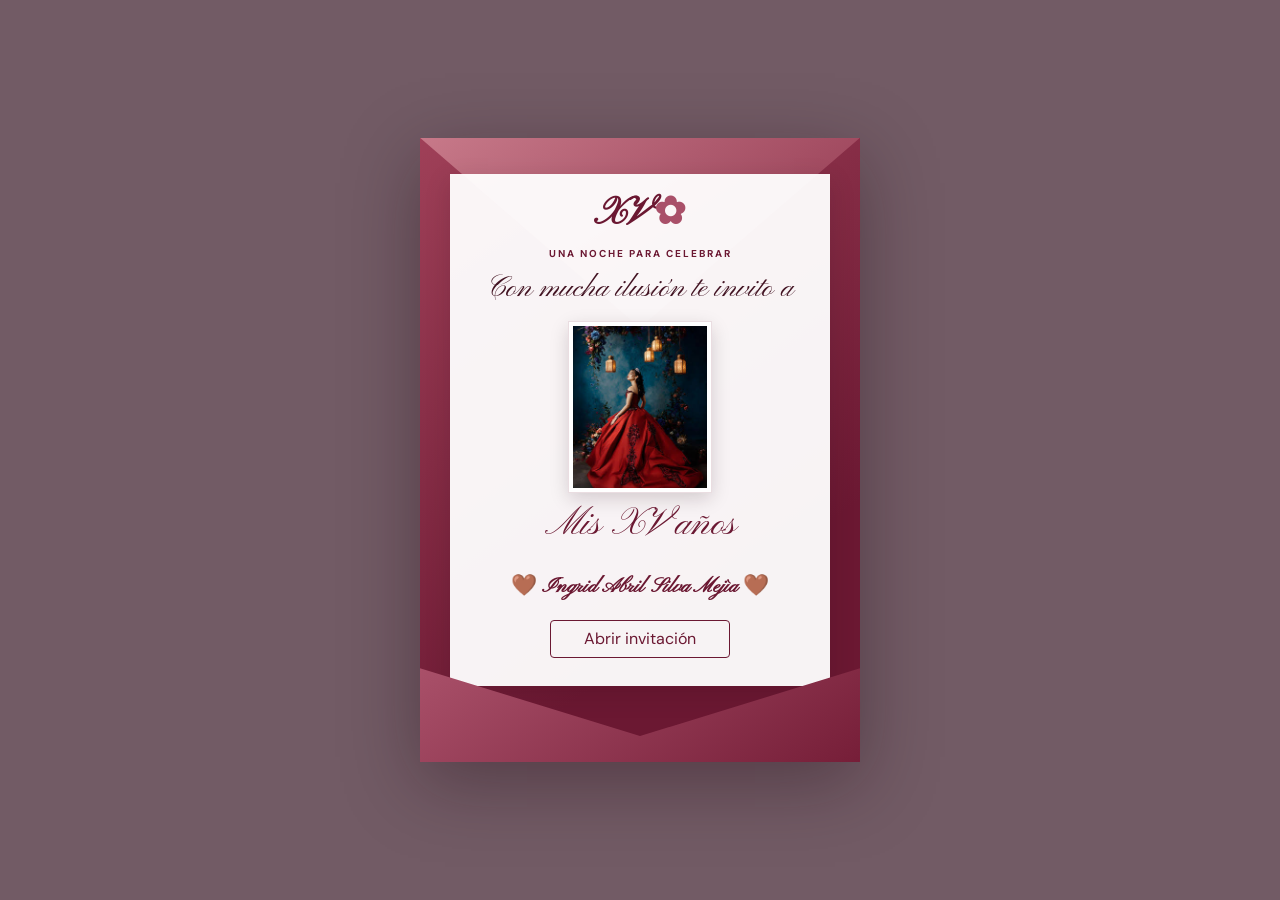
==== commit a2c476a7: "Con letra cursiva" ====
--- a/index.html
+++ b/index.html
@@ -8,7 +8,7 @@
     <title>Mis XV años | Una noche inolvidable</title>
     <link rel="preconnect" href="https://fonts.googleapis.com">
     <link rel="preconnect" href="https://fonts.gstatic.com" crossorigin>
-    <link href="https://fonts.googleapis.com/css2?family=Cormorant+Garamond:wght@400;500;600;700&family=DM+Sans:wght@400;500;600;700&display=swap" rel="stylesheet">
+    <link href="https://fonts.googleapis.com/css2?family=DM+Sans:wght@400;500;600;700&family=Pinyon+Script&display=swap" rel="stylesheet">
     <link rel="stylesheet" href="xv.css">
 </head>
 
@@ -153,9 +153,9 @@
       <ol class="schedule__list">
         <li><span class="schedule__icon" aria-hidden="true"><span class="schedule__water"></span><span class="schedule__symbol">⛪</span></span><time>17:00 HRS</time><span>Misa de acción de gracias</span></li>
         <li><span class="schedule__icon" aria-hidden="true"><span class="schedule__water"></span><span class="schedule__symbol">🍽</span></span><time>18:30–20:00 HRS</time><span>Cena</span></li>
-        <li><span class="schedule__icon" aria-hidden="true"><span class="schedule__water"></span><span class="schedule__symbol">💃</span></span><time>20:00 HRS</time><span>Vals de la quinceañera</span></li>
-        <li><span class="schedule__icon" aria-hidden="true"><span class="schedule__water"></span><span class="schedule__symbol">🎂</span></span><time>21:30 HRS</time><span>Partida del pastel</span></li>
-        <li><span class="schedule__icon" aria-hidden="true"><span class="schedule__water"></span><span class="schedule__symbol">♫</span></span><time>22:00 HRS en adelante...</time><span>Celebración</span></li>
+        <li><span class="schedule__icon" aria-hidden="true"><span class="schedule__water"></span><span class="schedule__symbol">💃</span></span><time>21:00 HRS</time><span>Vals de la quinceañera</span></li>
+        <li><span class="schedule__icon" aria-hidden="true"><span class="schedule__water"></span><span class="schedule__symbol">🎂</span></span><time>22:00 HRS</time><span>Partida del pastel</span></li>
+        <li><span class="schedule__icon" aria-hidden="true"><span class="schedule__water"></span><span class="schedule__symbol">♫</span></span><time>22:30 HRS en adelante...</time><span>Celebración</span></li>
       </ol>
     </section>
 
@@ -176,7 +176,7 @@
           <span class="gift-table__confetti" aria-hidden="true"></span>
         </button>
         <p class="gift-table__hint">Toca el regalo para lanzar confeti</p>
-        <p>¿Quieres sorprenderme? Un detallito tuyo me hará muchísima ilusión. ¡Gracias por tu cariño!</p>
+        <p>¿Quieres sorprenderme? Un detalle tuyo me hará muchísima ilusión. ¡Gracias por tu cariño!</p>
         <!-- <div class="gift-links">
           <a class="gift-link gift-link--primary" href="https://www.elpalaciodehierro.com/listaregalos" target="_blank" rel="noreferrer">Abrir mesa de regalos <span aria-hidden="true">↗</span></a>
           <a class="gift-link" href="https://www.elpalaciodehierro.com/" target="_blank" rel="noreferrer">Visitar Palacio de Hierro <span aria-hidden="true">↗</span></a>
--- a/xv.css
+++ b/xv.css
@@ -7,7 +7,7 @@
     --blush: #f8f3f4;
     --line: #eadde1;
     --muted: #796870;
-    --serif: "Cormorant Garamond", Georgia, serif;
+    --serif: "Pinyon Script", "Brush Script MT", cursive;
     --sans: "DM Sans", "Segoe UI", sans-serif;
 }
 
